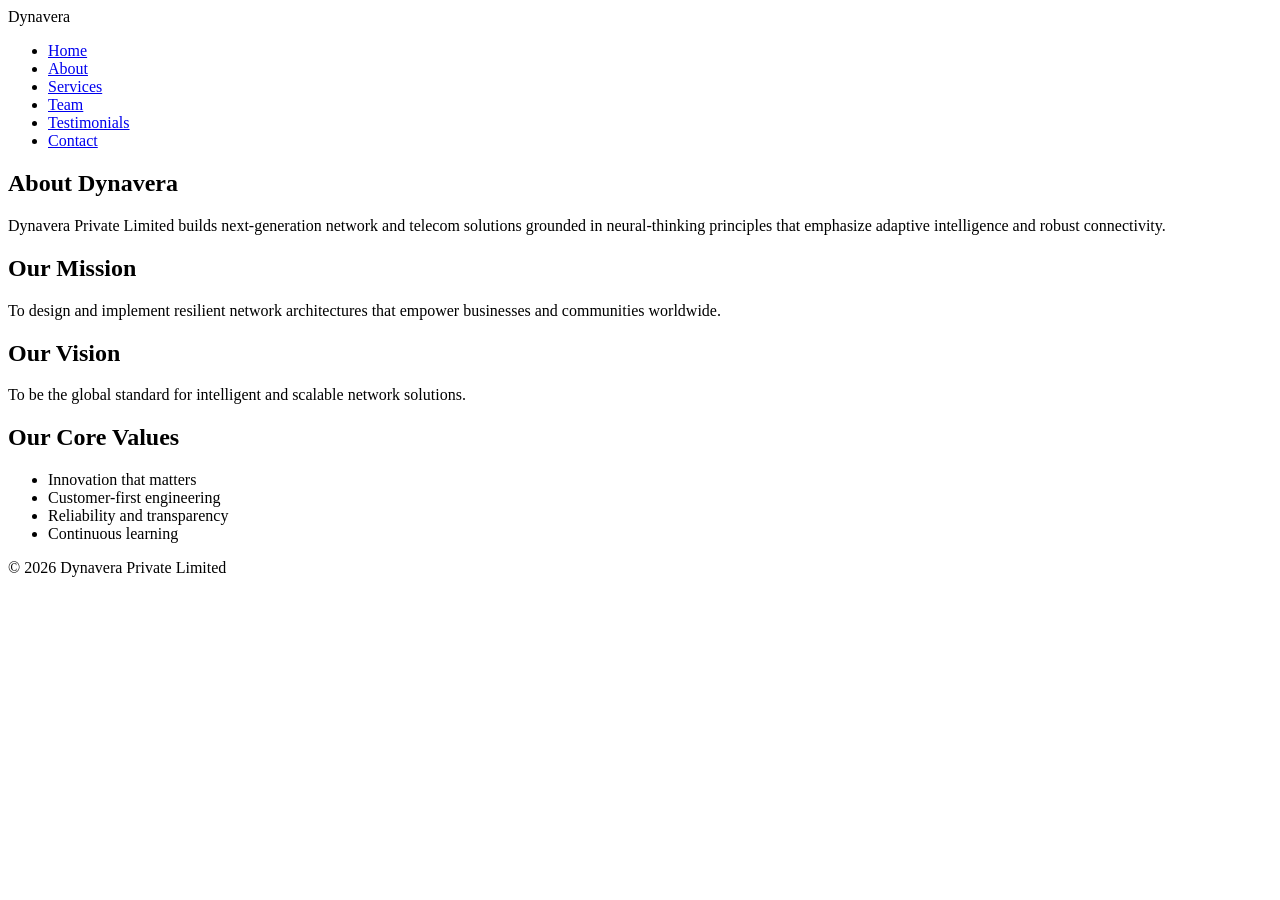
==== about.html @ fffbb8ec "Add files via upload" ====
<!DOCTYPE html>
<html lang="en">
<head>
  <meta charset="UTF-8">
  <title>About | Dynavera</title>
  <link rel="stylesheet" href="css/style.css">
</head>
<body>
<nav>
  <div class="logo">Dynavera</div>
  <ul>
    <li><a href="index.html">Home</a></li>
    <li><a href="about.html" class="active">About</a></li>
    <li><a href="services.html">Services</a></li>
    <li><a href="team.html">Team</a></li>
    <li><a href="testimonials.html">Testimonials</a></li>
    <li><a href="contact.html">Contact</a></li>
  </ul>
</nav>

<section class="page about">
  <h1>About Dynavera</h1>
  <p>Dynavera Private Limited builds next-generation network and telecom solutions grounded in neural-thinking principles that emphasize adaptive intelligence and robust connectivity.</p>

  <h2>Our Mission</h2>
  <p>To design and implement resilient network architectures that empower businesses and communities worldwide.</p>

  <h2>Our Vision</h2>
  <p>To be the global standard for intelligent and scalable network solutions.</p>

  <h2>Our Core Values</h2>
  <ul>
    <li>Innovation that matters</li>
    <li>Customer-first engineering</li>
    <li>Reliability and transparency</li>
    <li>Continuous learning</li>
  </ul>
</section>

<footer>© 2026 Dynavera Private Limited</footer>
</body>
</html>
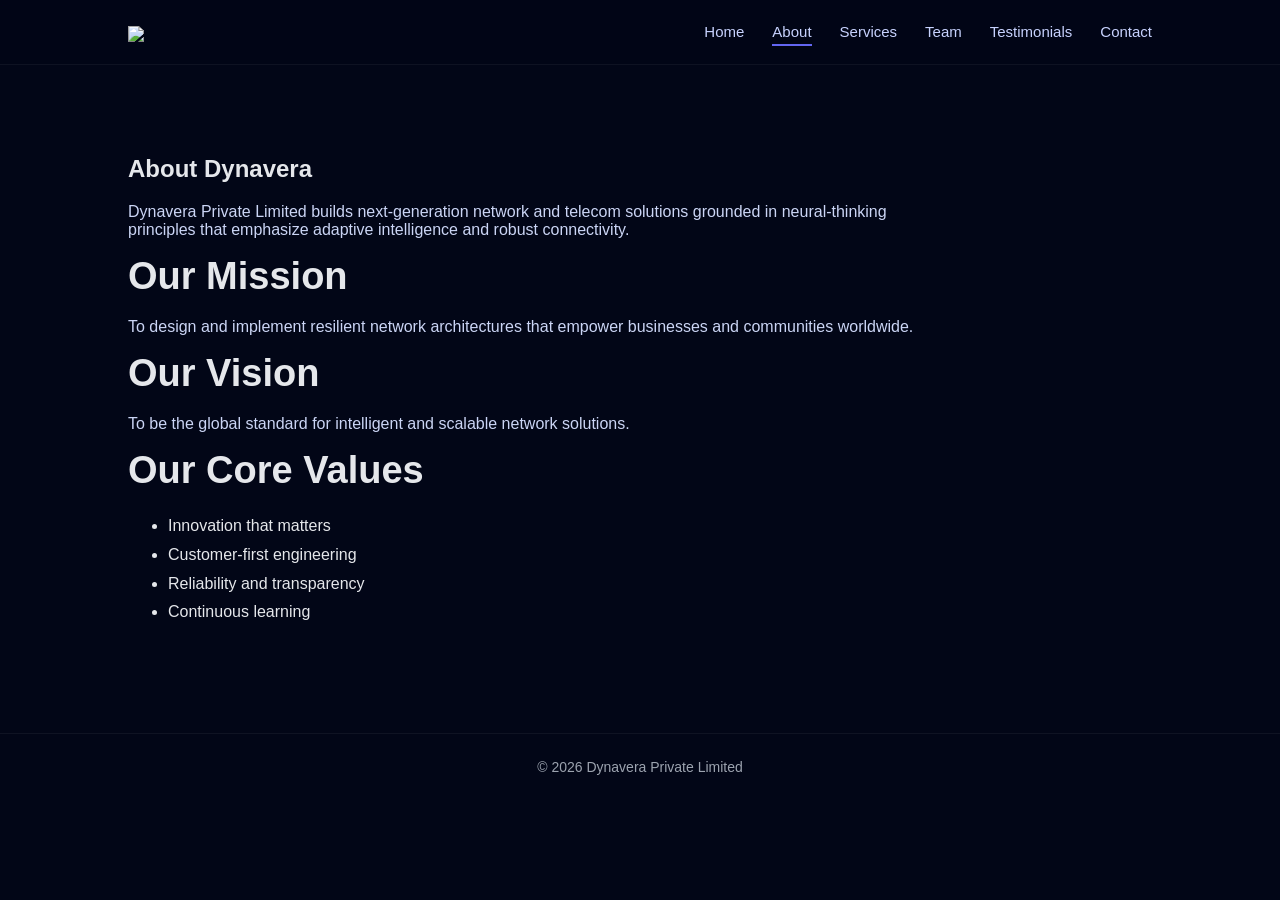
==== commit 6d8ef06e: "Update about.html" ====
--- a/about.html
+++ b/about.html
@@ -7,7 +7,11 @@
 </head>
 <body>
 <nav>
-  <div class="logo">Dynavera</div>
+  <div class="logo">
+    <a href="index.html">
+      <img src="images/Dynavera-logo.png" alt="Dynavera Logo">
+    </a>
+</div>
   <ul>
     <li><a href="index.html">Home</a></li>
     <li><a href="about.html" class="active">About</a></li>
@@ -40,3 +44,4 @@
 <footer>© 2026 Dynavera Private Limited</footer>
 </body>
 </html>
+
--- a/css/style.css
+++ b/css/style.css
@@ -0,0 +1,255 @@
+/* --------------------
+   GLOBAL STYLES
+-------------------- */
+* {
+  box-sizing: border-box;
+}
+
+body {
+  margin: 0;
+  font-family: "Segoe UI", Arial, sans-serif;
+  background: #020617;
+  color: #e5e7eb;
+  overflow-x: hidden;
+}
+
+a {
+  text-decoration: none;
+  color: inherit;
+}
+
+h1, h2, h3 {
+  margin-top: 0;
+}
+
+/* --------------------
+   NAVIGATION
+-------------------- */
+nav {
+  position: sticky;
+  top: 0;
+  z-index: 1000;
+  background: rgba(2, 6, 23, 0.9);
+  backdrop-filter: blur(10px);
+  display: flex;
+  justify-content: space-between;
+  align-items: center;
+  padding: 18px 10%;
+  border-bottom: 1px solid rgba(255,255,255,0.05);
+}
+
+.logo {
+  font-size: 24px;
+  font-weight: bold;
+  background: linear-gradient(90deg, #38bdf8, #6366f1);
+  -webkit-background-clip: text;
+  -webkit-text-fill-color: transparent;
+}
+
+nav ul {
+  list-style: none;
+  display: flex;
+  gap: 28px;
+  padding: 0;
+  margin: 0;
+}
+
+nav a {
+  color: #c7d2fe;
+  font-size: 15px;
+  position: relative;
+}
+
+nav a::after {
+  content: "";
+  position: absolute;
+  left: 0;
+  bottom: -6px;
+  width: 0;
+  height: 2px;
+  background: #6366f1;
+  transition: width 0.3s;
+}
+
+nav a:hover::after,
+nav a.active::after {
+  width: 100%;
+}
+
+/* --------------------
+   HERO SLIDER
+-------------------- */
+.hero-slider {
+  position: relative;
+  height: 85vh;
+  overflow: hidden;
+}
+
+.hero-slide {
+  position: absolute;
+  inset: 0;
+  background-size: cover;
+  background-position: center;
+  opacity: 0;
+  transition: opacity 1.2s ease-in-out;
+}
+
+.hero-slide.active {
+  opacity: 1;
+}
+
+.hero-slide::after {
+  content: "";
+  position: absolute;
+  inset: 0;
+  background: linear-gradient(
+    to right,
+    rgba(2,6,23,0.85),
+    rgba(2,6,23,0.3)
+  );
+}
+
+.hero-text {
+  position: absolute;
+  left: 10%;
+  top: 50%;
+  transform: translateY(-50%);
+  max-width: 600px;
+  z-index: 2;
+}
+
+.hero-text h1 {
+  font-size: 52px;
+  margin-bottom: 15px;
+}
+
+.hero-text p {
+  font-size: 20px;
+  color: #c7d2fe;
+}
+
+/* --------------------
+   BUTTONS
+-------------------- */
+.btn {
+  display: inline-block;
+  margin-top: 20px;
+  padding: 14px 30px;
+  border-radius: 8px;
+  background: linear-gradient(90deg, #6366f1, #38bdf8);
+  color: white;
+  font-weight: 500;
+  transition: transform 0.3s, box-shadow 0.3s;
+}
+
+.btn:hover {
+  transform: translateY(-3px);
+  box-shadow: 0 10px 30px rgba(99,102,241,0.4);
+}
+
+/* --------------------
+   SECTIONS
+-------------------- */
+section {
+  padding: 90px 10%;
+}
+
+section h2 {
+  font-size: 38px;
+  margin-bottom: 20px;
+}
+
+section p {
+  max-width: 800px;
+  color: #cbd5f5;
+}
+
+/* --------------------
+   CARDS
+-------------------- */
+.cards {
+  margin-top: 50px;
+  display: grid;
+  grid-template-columns: repeat(auto-fit, minmax(260px, 1fr));
+  gap: 35px;
+}
+
+.card {
+  background: rgba(255,255,255,0.04);
+  border: 1px solid rgba(255,255,255,0.08);
+  border-radius: 18px;
+  padding: 28px;
+  transition: transform 0.4s, box-shadow 0.4s, border 0.4s;
+}
+
+.card img {
+  width: 100%;
+  border-radius: 12px;
+  margin-bottom: 15px;
+}
+
+.card h3 {
+  color: #93c5fd;
+}
+
+.card:hover {
+  transform: translateY(-10px);
+  box-shadow: 0 20px 40px rgba(0,0,0,0.5);
+  border-color: #6366f1;
+}
+
+/* --------------------
+   PAGE CONTENT
+-------------------- */
+.page {
+  min-height: 70vh;
+}
+
+.page ul {
+  margin-top: 15px;
+  line-height: 1.8;
+}
+
+/* --------------------
+   FORMS
+-------------------- */
+form {
+  max-width: 500px;
+}
+
+input, textarea {
+  width: 100%;
+  margin-bottom: 15px;
+  padding: 14px;
+  border-radius: 8px;
+  border: none;
+  outline: none;
+  background: #0b1024;
+  color: white;
+}
+
+/* --------------------
+   FOOTER
+-------------------- */
+footer {
+  text-align: center;
+  padding: 25px;
+  font-size: 14px;
+  color: #9ca3af;
+  background: #020617;
+  border-top: 1px solid rgba(255,255,255,0.05);
+}
+
+/* --------------------
+   SCROLL ANIMATION
+-------------------- */
+.reveal {
+  opacity: 0;
+  transform: translateY(40px);
+  transition: all 1s ease;
+}
+
+.reveal.show {
+  opacity: 1;
+  transform: translateY(0);
+}
